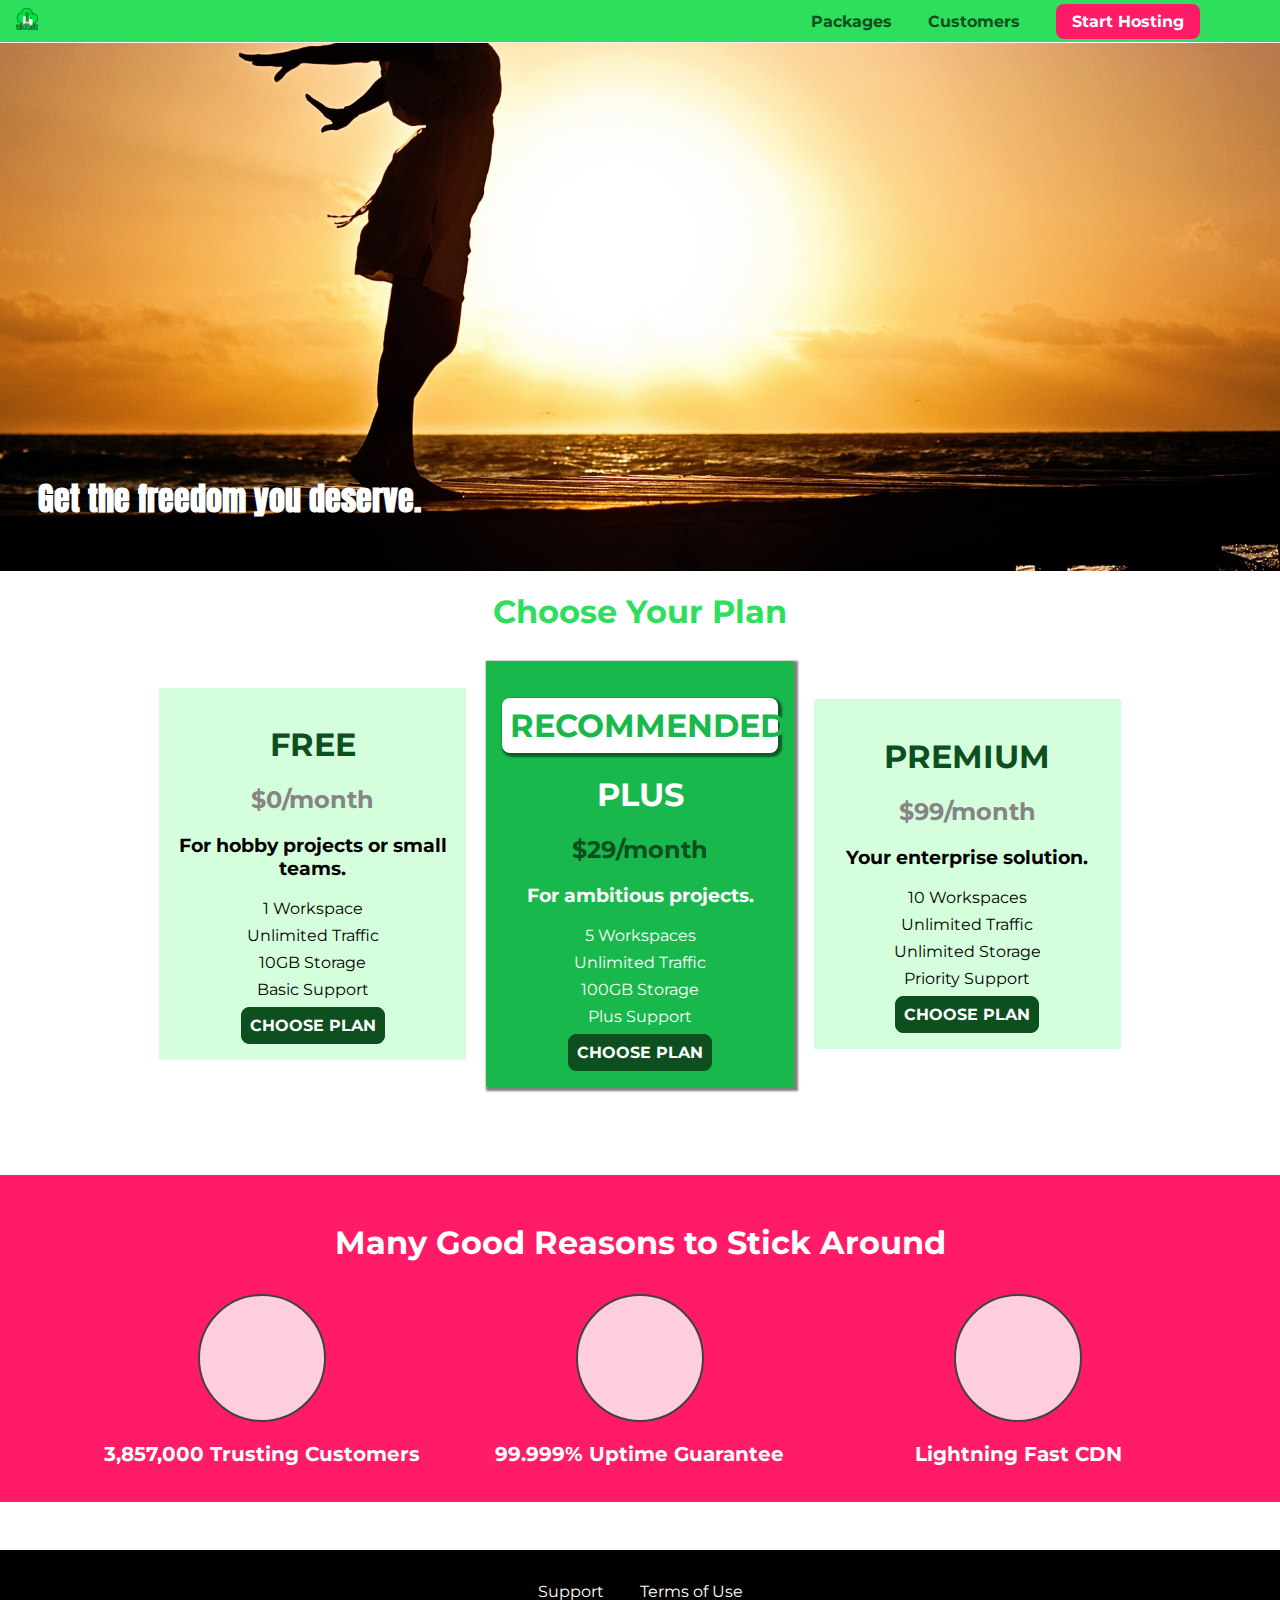
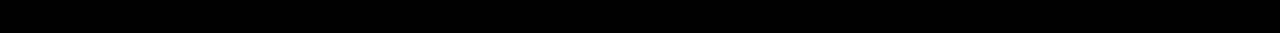
==== index.html @ 7a4ba1b2 "adding logo" ====
<!DOCTYPE html>
<html lang="en">

<head>
    <meta charset="UTF-8">
    <meta http-equiv="X-UA-Compatible" content="ie=edge">
    <title>uHost</title>
    <link rel="shortcut icon" href="favicon.png">
    <link href="https://fonts.googleapis.com/css?family=Anton" rel="stylesheet">
    <link href="https://fonts.googleapis.com/css?family=Montserrat:400,700" rel="stylesheet">
    <link rel="stylesheet" href="shared.css">
    <link rel="stylesheet" href="main.css">
</head>

<body>
    <header class="main-header">
        <div>
            <a href="index.html" class="main-header__brand">
                <img src="images/uhost-icon.png" alt="uHost - Your favorite hosting company">
            </a>
        </div>
        <nav class="main-nav">
            <ul class="main-nav__items">
                <li class="main-nav__item">
                    <a href="packages/index.html">Packages</a>
                </li>
                <li class="main-nav__item">
                    <a href="customers/index.html">Customers</a>
                </li>
                <li class="main-nav__item main-nav__item--cta">
                    <a href="start-hosting/index.html">Start Hosting</a>
                </li>
            </ul>
        </nav>
    </header>
    <main>
        <section id="product-overview">
            <h1>Get the freedom you deserve.</h1>
        </section>
        <section id="plans">
            <h1 class="section-title">Choose Your Plan</h1>
            <div class="plan__list">
                <article class="plan">
                    <h1 class="plan__title">FREE</h1>
                    <h2 class="plan__price">$0/month</h2>
                    <h3>For hobby projects or small teams.</h3>
                    <ul class="plan__features">
                        <li class="plan__feature">1 Workspace</li>
                        <li class="plan__feature">Unlimited Traffic</li>
                        <li class="plan__feature">10GB Storage</li>
                        <li class="plan__feature">Basic Support</li>
                    </ul>
                    <div>
                        <button class="button">CHOOSE PLAN</button>
                    </div>
                </article>
                <article class="plan plan--highlighted">
                    <h1 class="plan__annotation">RECOMMENDED</h1>
                    <h1 class="plan__title">PLUS</h1>
                    <h2 class="plan__price">$29/month</h2>
                    <h3>For ambitious projects.</h3>
                    <ul class="plan__features">
                        <li class="plan__feature">5 Workspaces</li>
                        <li class="plan__feature">Unlimited Traffic</li>
                        <li class="plan__feature">100GB Storage</li>
                        <li class="plan__feature">Plus Support</li>
                    </ul>
                    <div>
                        <button class="button">CHOOSE PLAN</button>
                    </div>
                </article>
                <article class="plan">
                    <h1 class="plan__title">PREMIUM</h1>
                    <h2 class="plan__price">$99/month</h2>
                    <h3>Your enterprise solution.</h3>
                    <ul class="plan__features">
                        <li class="plan__feature">10 Workspaces</li>
                        <li class="plan__feature">Unlimited Traffic</li>
                        <li class="plan__feature">Unlimited Storage</li>
                        <li class="plan__feature">Priority Support</li>
                    </ul>
                    <div>
                        <button class="button">CHOOSE PLAN</button>
                    </div>
                </article>
            </div>
        </section>
        <section id="key-features">
            <h1 class="section-title">Many Good Reasons to Stick Around</h1>
            <ul class="key-feature__list">
                <li class="key-feature">
                    <div class="key-feature__image">

                    </div>
                    <p class="key-feature__description">3,857,000 Trusting Customers</p>
                </li>
                <li class="key-feature">
                    <div class="key-feature__image">

                    </div>
                    <p class="key-feature__description">99.999% Uptime Guarantee</p>
                </li>
                <li class="key-feature">
                    <div class="key-feature__image">

                    </div>
                    <p class="key-feature__description">Lightning Fast CDN</p>
                </li>
            </ul>
        </section>
    </main>
    <footer class="main-footer">
        <nav>
            <ul class="main-footer__links">
                <li class="main-footer__link">
                    <a href="#">Support</a>
                </li>
                <li class="main-footer__link">
                    <a href="#">Terms of Use</a>
                </li>
            </ul>
        </nav>
    </footer>
</body>

</html>
---- shared.css ----
* {
    box-sizing: border-box;
}

body {
    font-family: 'Montserrat', sans-serif;
    margin: 0;
}

.main-header {
    width: 100%;
    position: fixed;
    top: 0;
    left: 0;
    background: #2ddf5c;
    padding: 8px 16px;
    z-index: 1;
}

.main-header > div {
    display: inline-block;
    vertical-align: middle;
}

.main-header__brand {
    color: #0e4f1f;
    text-decoration: none;
    font-weight: bold;
    font-size: 22px;
    height: 22px;
    /*width: 20px;*/
    display: inline-block;
}

.main-header__brand img{
    height: 100%;
    /*width: 100%;*/

}

.main-nav {
    display: inline-block;
    text-align: right;
    width: calc(100% - 74px);
    vertical-align: middle;
}

.main-nav__items {
    margin: 0;
    padding: 0;
    list-style: none;
}

.main-nav__item {
    display: inline-block;
    margin: 0 16px;
}

.main-nav__item a {
    text-decoration: none;
    color: #0e4f1f;
    font-weight: bold;
    padding: 3px 0;
}

.main-nav__item a:hover,
.main-nav__item a:active {
    color: white;
    border-bottom: 5px solid white;
}

.main-nav__item--cta a {
    color: white;
    background: #ff1b68;
    padding: 8px 16px;
    border-radius: 8px;
}

.main-nav__item--cta a:hover,
.main-nav__item--cta a:active {
    color: #ff1b68;
    background: white;
    border: none;
}

.main-footer {
    background: black;
    padding: 32px;
    margin-top: 48px;
}

.main-footer__links {
    list-style: none;
    margin: 0;
    padding: 0;
    text-align: center;
}

.main-footer__link {
    display: inline-block;
    margin: 0 16px;
}

.main-footer__link a {
    color: white;
    text-decoration: none;
}

.main-footer__link a:hover,
.main-footer__link a:active {
    color: #ccc;
}

.button {
    background: #0e4f1f;
    color: white;
    font: inherit;
    border: 1.5px solid #0e4f1f;
    padding: 8px;
    border-radius: 8px;
    font-weight: bold;
    cursor: pointer;
}

.button:hover,
.button:active {
    background: white;
    color: #0e4f1f;
}

.button:focus {
    outline: none;
}
---- main.css ----
#product-overview {
    background: url("images/freedom.jpg") left 10% bottom 20%/cover no-repeat border-box;
    /*background: url("freedom.jpg");*/
    /*background-image: url("freedom.jpg");
    background-size: cover;
    background-position: left 10% bottom 20%;
    background-repeat: no-repeat;
    background-origin: border-box;
    background-clip: border-box;*/
    width: 100%;
    height: 528px;
    padding: 10px;
    margin-top: 43px;
    position: relative;
}

.section-title {
    color: #2ddf5c;
    text-align: center;
}

#product-overview h1 {
    color: white;
    font-family: 'Anton', sans-serif;
    position: absolute;
    bottom: 5%;
    left: 3%;
}

.plan__list {
    width: 80%;
    margin: auto;
    text-align: center;
}

.plan {
    background: #d5ffdc;
    text-align: center;
    padding: 16px;
    margin: 8px;
    display: inline-block;
    width: 30%;
    vertical-align: middle;
}

.plan--highlighted {
    background: #19b84c;
    color: white;
    box-shadow: 2px 2px 2px 2px rgba(0, 0, 0, 0.5);
}

.plan__annotation {
    background: white;
    color: #19b84c;
    padding: 8px;
    box-shadow: 2px 2px 2px 2px rgba(0, 0, 0, 0.5);
    border-radius: 8px;
}

.plan__title {
    color: #0e4f1f;
}

.plan__price {
    color: #858585;
}

.plan--highlighted .plan__title {
    color: white;
}

.plan--highlighted .plan__price {
    color: #0e4f1f;
}

.plan__features {
    list-style: none;
    margin: 0;
    padding: 0;
}

.plan__feature {
    margin: 8px 0;
}

#key-features {
    background: #ff1b68;
    margin-top: 80px;
    padding: 16px;
}

#key-features .section-title {
    color: white;
    margin: 32px;
}

.key-feature__list {
    list-style: none;
    margin: 0;
    padding: 0;
    text-align: center;
}

.key-feature {
    display: inline-block;
    width: 30%;
    vertical-align: top;
}

.key-feature__image {
    background: #ffcede;
    width: 128px;
    height: 128px;
    border: 2px solid #424242;
    border-radius: 50%;
    margin: auto;
}

.key-feature__description {
    text-align: center;
    font-weight: bold;
    color: white;
    font-size: 20px;
}

/* h1 {
    font-family: sans-serif;
} */
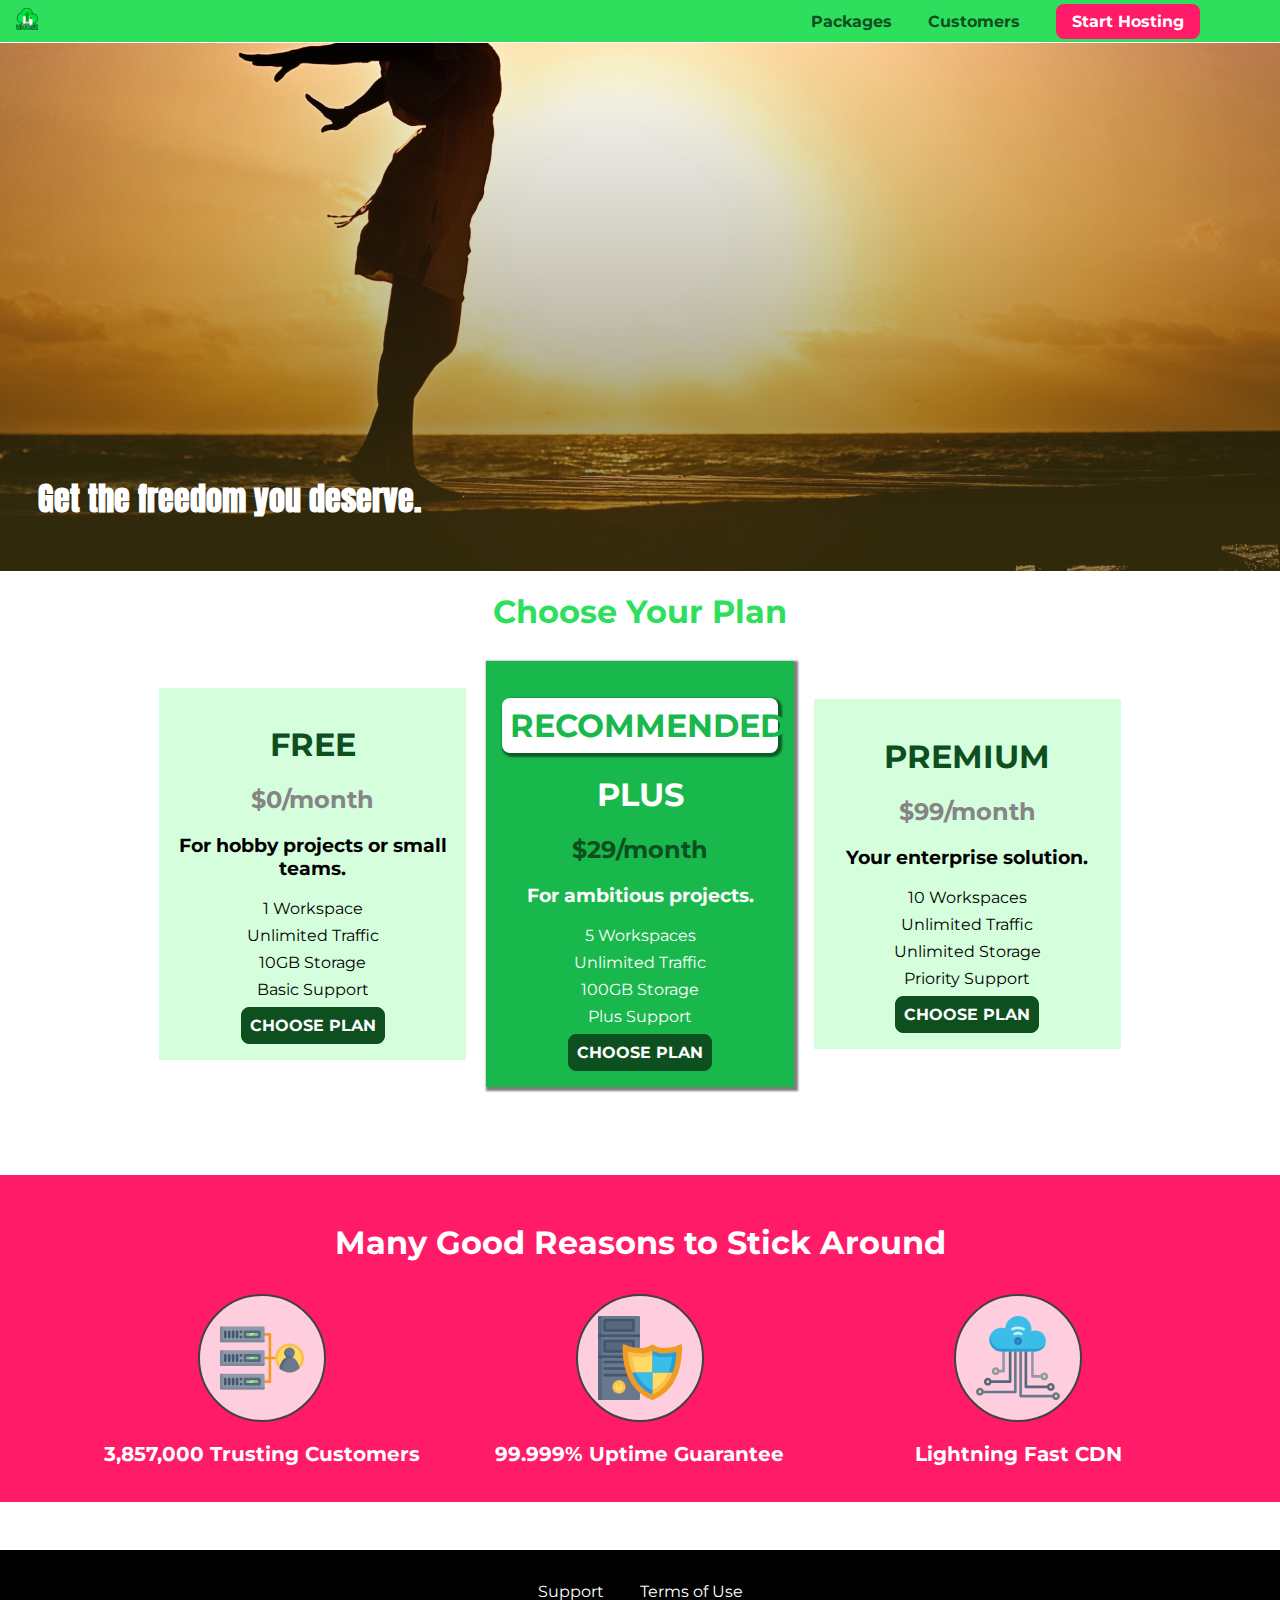
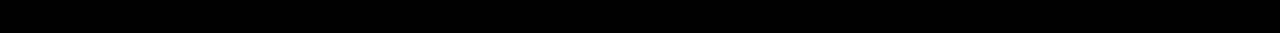
==== commit 65248ad0: "using svgs" ====
--- a/index.html
+++ b/index.html
@@ -90,19 +90,184 @@
             <ul class="key-feature__list">
                 <li class="key-feature">
                     <div class="key-feature__image">
-
+                        <svg viewBox="0 0 512 512">
+                            <path style="fill:#F09B24;" d="M344,248h-32V112c0-4.418-3.582-8-8-8h-40c-4.418,0-8,3.582-8,8s3.582,8,8,8h32v128h-32  c-4.418,0-8,3.582-8,8s3.582,8,8,8h32v128h-32c-4.418,0-8,3.582-8,8s3.582,8,8,8h40c4.418,0,8-3.582,8-8V264h32c4.418,0,8-3.582,8-8  S348.418,248,344,248z"
+                            />
+                            <path style="fill:#8E9AA9;" d="M264,64H8c-4.418,0-8,3.582-8,8v80c0,4.418,3.582,8,8,8h256c4.418,0,8-3.582,8-8V72  C272,67.582,268.418,64,264,64z"
+                            />
+                            <path style="fill:#7C899B;" d="M24,144c-4.418,0-8-3.582-8-8V64H8c-4.418,0-8,3.582-8,8v80c0,4.418,3.582,8,8,8h256  c4.418,0,8-3.582,8-8v-8H24z"
+                            />
+                            <rect x="152" y="96" style="fill:#B8E3A8;" width="88" height="32" />
+                            <g>
+                                <polygon style="fill:#7EC97D;" points="152,96 152,128 166,128 198,96  " />
+                                <polygon style="fill:#7EC97D;" points="220,96 188,128 240,128 240,96  " />
+                            </g>
+                            <path style="fill:#56677E;" d="M240,136h-88c-4.418,0-8-3.582-8-8V96c0-4.418,3.582-8,8-8h88c4.418,0,8,3.582,8,8v32  C248,132.418,244.418,136,240,136z M160,120h72v-16h-72V120z"
+                            />
+                            <g>
+                                <path style="fill:#435670;" d="M32,136c-4.418,0-8-3.582-8-8V96c0-4.418,3.582-8,8-8s8,3.582,8,8v32C40,132.418,36.418,136,32,136z   "
+                                />
+                                <path style="fill:#435670;" d="M56,136c-4.418,0-8-3.582-8-8V96c0-4.418,3.582-8,8-8s8,3.582,8,8v32C64,132.418,60.418,136,56,136z   "
+                                />
+                                <path style="fill:#435670;" d="M80,136c-4.418,0-8-3.582-8-8V96c0-4.418,3.582-8,8-8s8,3.582,8,8v32C88,132.418,84.418,136,80,136z   "
+                                />
+                                <path style="fill:#435670;" d="M104,136c-4.418,0-8-3.582-8-8V96c0-4.418,3.582-8,8-8s8,3.582,8,8v32   C112,132.418,108.418,136,104,136z"
+                                />
+                                <path style="fill:#435670;" d="M128,105c-4.418,0-8-3.582-8-8v-1c0-4.418,3.582-8,8-8s8,3.582,8,8v1   C136,101.418,132.418,105,128,105z"
+                                />
+                                <path style="fill:#435670;" d="M128,136c-4.418,0-8-3.582-8-8v-1c0-4.418,3.582-8,8-8s8,3.582,8,8v1   C136,132.418,132.418,136,128,136z"
+                                />
+                            </g>
+                            <path style="fill:#8E9AA9;" d="M264,208H8c-4.418,0-8,3.582-8,8v80c0,4.418,3.582,8,8,8h256c4.418,0,8-3.582,8-8v-80  C272,211.582,268.418,208,264,208z"
+                            />
+                            <path style="fill:#7C899B;" d="M24,288c-4.418,0-8-3.582-8-8v-72H8c-4.418,0-8,3.582-8,8v80c0,4.418,3.582,8,8,8h256  c4.418,0,8-3.582,8-8v-8H24z"
+                            />
+                            <rect x="152" y="240" style="fill:#B8E3A8;" width="88" height="32" />
+                            <g>
+                                <polygon style="fill:#7EC97D;" points="152,240 152,272 166,272 198,240  " />
+                                <polygon style="fill:#7EC97D;" points="220,240 188,272 240,272 240,240  " />
+                            </g>
+                            <path style="fill:#56677E;" d="M240,280h-88c-4.418,0-8-3.582-8-8v-32c0-4.418,3.582-8,8-8h88c4.418,0,8,3.582,8,8v32  C248,276.418,244.418,280,240,280z M160,264h72v-16h-72V264z"
+                            />
+                            <g>
+                                <path style="fill:#435670;" d="M32,280c-4.418,0-8-3.582-8-8v-32c0-4.418,3.582-8,8-8s8,3.582,8,8v32C40,276.418,36.418,280,32,280   z"
+                                />
+                                <path style="fill:#435670;" d="M56,280c-4.418,0-8-3.582-8-8v-32c0-4.418,3.582-8,8-8s8,3.582,8,8v32C64,276.418,60.418,280,56,280   z"
+                                />
+                                <path style="fill:#435670;" d="M80,280c-4.418,0-8-3.582-8-8v-32c0-4.418,3.582-8,8-8s8,3.582,8,8v32C88,276.418,84.418,280,80,280   z"
+                                />
+                                <path style="fill:#435670;" d="M104,280c-4.418,0-8-3.582-8-8v-32c0-4.418,3.582-8,8-8s8,3.582,8,8v32   C112,276.418,108.418,280,104,280z"
+                                />
+                                <path style="fill:#435670;" d="M128,249c-4.418,0-8-3.582-8-8v-1c0-4.418,3.582-8,8-8s8,3.582,8,8v1   C136,245.418,132.418,249,128,249z"
+                                />
+                                <path style="fill:#435670;" d="M128,280c-4.418,0-8-3.582-8-8v-1c0-4.418,3.582-8,8-8s8,3.582,8,8v1   C136,276.418,132.418,280,128,280z"
+                                />
+                            </g>
+                            <path style="fill:#8E9AA9;" d="M264,352H8c-4.418,0-8,3.582-8,8v80c0,4.418,3.582,8,8,8h256c4.418,0,8-3.582,8-8v-80  C272,355.582,268.418,352,264,352z"
+                            />
+                            <path style="fill:#7C899B;" d="M24,432c-4.418,0-8-3.582-8-8v-72H8c-4.418,0-8,3.582-8,8v80c0,4.418,3.582,8,8,8h256  c4.418,0,8-3.582,8-8v-8H24z"
+                            />
+                            <rect x="152" y="384" style="fill:#B8E3A8;" width="88" height="32" />
+                            <g>
+                                <polygon style="fill:#7EC97D;" points="152,384 152,416 166,416 198,384  " />
+                                <polygon style="fill:#7EC97D;" points="220,384 188,416 240,416 240,384  " />
+                            </g>
+                            <path style="fill:#56677E;" d="M240,424h-88c-4.418,0-8-3.582-8-8v-32c0-4.418,3.582-8,8-8h88c4.418,0,8,3.582,8,8v32  C248,420.418,244.418,424,240,424z M160,408h72v-16h-72V408z"
+                            />
+                            <g>
+                                <path style="fill:#435670;" d="M32,424c-4.418,0-8-3.582-8-8v-32c0-4.418,3.582-8,8-8s8,3.582,8,8v32C40,420.418,36.418,424,32,424   z"
+                                />
+                                <path style="fill:#435670;" d="M56,424c-4.418,0-8-3.582-8-8v-32c0-4.418,3.582-8,8-8s8,3.582,8,8v32C64,420.418,60.418,424,56,424   z"
+                                />
+                                <path style="fill:#435670;" d="M80,424c-4.418,0-8-3.582-8-8v-32c0-4.418,3.582-8,8-8s8,3.582,8,8v32C88,420.418,84.418,424,80,424   z"
+                                />
+                                <path style="fill:#435670;" d="M104,424c-4.418,0-8-3.582-8-8v-32c0-4.418,3.582-8,8-8s8,3.582,8,8v32   C112,420.418,108.418,424,104,424z"
+                                />
+                                <path style="fill:#435670;" d="M128,393c-4.418,0-8-3.582-8-8v-1c0-4.418,3.582-8,8-8s8,3.582,8,8v1   C136,389.418,132.418,393,128,393z"
+                                />
+                                <path style="fill:#435670;" d="M128,424c-4.418,0-8-3.582-8-8v-1c0-4.418,3.582-8,8-8s8,3.582,8,8v1   C136,420.418,132.418,424,128,424z"
+                                />
+                            </g>
+                            <path style="fill:#F7C14D;" d="M424,168c-48.523,0-88,39.477-88,88s39.477,88,88,88s88-39.477,88-88S472.523,168,424,168z" />
+                            <path style="fill:#FFDB66;" d="M424,184c-39.701,0-72,32.299-72,72s32.299,72,72,72s72-32.299,72-72S463.701,184,424,184z" />
+                            <path style="fill:#69788D;" d="M484.893,314.16C476.393,274.588,451.922,248,424,248s-52.393,26.588-60.893,66.16  c-0.605,2.82,0.354,5.749,2.511,7.664C381.731,336.124,402.465,344,424,344s42.269-7.876,58.381-22.176  C484.539,319.909,485.498,316.98,484.893,314.16z"
+                            />
+                            <path style="fill:#56677E;" d="M434.053,249.171C430.768,248.403,427.411,248,424,248c-27.922,0-52.393,26.588-60.893,66.16  c-0.605,2.82,0.354,5.749,2.511,7.664c3.383,3.002,6.979,5.703,10.734,8.125C384.904,286.243,407.373,255.378,434.053,249.171z"
+                            />
+                            <path style="fill:#69788D;" d="M424,192c-17.645,0-32,14.355-32,32s14.355,32,32,32s32-14.355,32-32S441.645,192,424,192z" />
+                            <path style="fill:#56677E;" d="M432,248c-17.645,0-32-14.355-32-32c0-6.783,2.128-13.076,5.742-18.258  C397.444,203.53,392,213.138,392,224c0,17.645,14.355,32,32,32c10.862,0,20.471-5.444,26.258-13.742  C445.076,245.872,438.783,248,432,248z"
+                            />
+
+                        </svg>  
                     </div>
                     <p class="key-feature__description">3,857,000 Trusting Customers</p>
                 </li>
                 <li class="key-feature">
                     <div class="key-feature__image">
-
+                        <svg viewBox="0 0 512 512">
+                            <path style="fill:#69788D;" d="M248,0H8C3.582,0,0,3.582,0,8v496c0,4.418,3.582,8,8,8h240c4.418,0,8-3.582,8-8V8  C256,3.582,252.418,0,248,0z"
+                            />
+                            <path style="fill:#56677E;" d="M24,504V8c0-4.418,3.582-8,8-8H8C3.582,0,0,3.582,0,8v496c0,4.418,3.582,8,8,8h24  C27.582,512,24,508.418,24,504z"
+                            />
+                            <g>
+                                <rect x="0" y="112" style="fill:#435670;" width="256" height="16" />
+                                <rect x="0" y="240" style="fill:#435670;" width="256" height="16" />
+                            </g>
+                            <path style="fill:#F7C14D;" d="M128,392c-22.056,0-40,17.944-40,40s17.944,40,40,40s40-17.944,40-40S150.056,392,128,392z" />
+                            <path style="fill:#FFDB66;" d="M128,408c-13.233,0-24,10.767-24,24s10.767,24,24,24s24-10.767,24-24S141.233,408,128,408z" />
+                            <path style="fill:#F7C14D;" d="M128,392c-2.739,0-5.414,0.278-8,0.805V424c0,4.418,3.582,8,8,8c4.418,0,8-3.582,8-8v-31.195  C133.414,392.278,130.739,392,128,392z"
+                            />
+                            <g>
+                                <path style="fill:#435670;" d="M216,288H40c-4.418,0-8-3.582-8-8s3.582-8,8-8h176c4.418,0,8,3.582,8,8S220.418,288,216,288z"
+                                />
+                                <path style="fill:#435670;" d="M216,328H40c-4.418,0-8-3.582-8-8s3.582-8,8-8h176c4.418,0,8,3.582,8,8S220.418,328,216,328z"
+                                />
+                                <path style="fill:#435670;" d="M216,368H40c-4.418,0-8-3.582-8-8s3.582-8,8-8h176c4.418,0,8,3.582,8,8S220.418,368,216,368z"
+                                />
+                                <path style="fill:#435670;" d="M216,16H40c-4.418,0-8,3.582-8,8v64c0,4.418,3.582,8,8,8h176c4.418,0,8-3.582,8-8V24   C224,19.582,220.418,16,216,16z"
+                                />
+                            </g>
+                            <rect x="48" y="32" style="fill:#56677E;" width="160" height="48" />
+                            <path style="fill:#435670;" d="M216,144H40c-4.418,0-8,3.582-8,8v64c0,4.418,3.582,8,8,8h176c4.418,0,8-3.582,8-8v-64  C224,147.582,220.418,144,216,144z"
+                            />
+                            <rect x="48" y="160" style="fill:#56677E;" width="160" height="48" />
+                            <path style="fill:#F09B24;" d="M511.747,180.237c-0.194-6.537-8.107-10.107-13.135-5.894c-5.6,4.693-42.904,21.282-98.514,21.282  c-33.45,0-64.625-20.999-64.929-21.206c-2.9-1.991-6.764-1.85-9.512,0.346c-2.677,2.135-27.201,20.86-63.793,20.86  c-55.607,0-92.914-16.589-98.515-21.282c-5.028-4.211-12.941-0.645-13.135,5.894c-1.634,54.834,4.655,105.941,18.693,151.903  c12.096,39.604,29.759,74.047,52.497,102.373c27.538,34.304,62.743,59.882,104.66,76.045c3.069,1.918,6.757,1.921,9.83,0  c41.917-16.163,77.122-41.741,104.66-76.045c22.738-28.326,40.401-62.77,52.497-102.373  C507.092,286.179,513.381,235.071,511.747,180.237z"
+                            />
+                            <path style="fill:#F7C14D;" d="M476.21,221.226c-1.953-1.631-4.568-2.235-7.036-1.628c-21.686,5.327-44.926,8.028-69.075,8.028  c-25.926,0-49.633-8.975-64.955-16.504c-2.307-1.134-5.016-1.091-7.284,0.116c-14.059,7.477-36.919,16.388-65.994,16.388  c-24.153,0-47.394-2.701-69.075-8.028c-5.155-1.268-10.221,2.966-9.894,8.261c2.077,33.693,7.668,65.635,16.616,94.935  c22.774,74.565,66.139,126.334,128.888,153.868c2.032,0.891,4.397,0.891,6.43,0c61.777-27.107,104.716-78.876,127.62-153.868  c8.948-29.3,14.539-61.241,16.616-94.935C479.224,225.319,478.163,222.856,476.21,221.226z"
+                            />
+                            <path style="fill:#FFDB66;" d="M331.609,451.727c-52.604-25.289-89.304-70.987-109.144-135.944  c-6.532-21.39-11.162-44.336-13.82-68.447c17.133,2.852,34.952,4.291,53.22,4.291c29.394,0,53.376-7.793,69.978-15.561  c17.44,7.736,41.656,15.561,68.256,15.561c18.267,0,36.085-1.439,53.219-4.291c-2.659,24.112-7.288,47.06-13.82,68.448  C419.545,381.108,383.27,426.805,331.609,451.727z"
+                            />
+                            <g>
+                                <path style="fill:#2C9DD4;" d="M479.066,227.858c0.157-2.539-0.903-5.002-2.856-6.633s-4.568-2.235-7.036-1.628   c-21.686,5.327-44.926,8.028-69.075,8.028c-25.926,0-49.633-8.975-64.955-16.504c-1.057-0.52-2.2-0.78-3.345-0.806l-0.072,133.351   h123.601c2.556-6.746,4.933-13.702,7.123-20.874C471.398,293.493,476.989,261.552,479.066,227.858z"
+                                />
+                                <path style="fill:#2C9DD4;" d="M206.658,343.667c24.153,63.42,65.028,108.108,121.743,132.995c1.031,0.452,2.147,0.673,3.263,0.666   l0.063-133.661H206.658z"
+                                />
+                            </g>
+                            <g>
+                                <path style="fill:#3CBDE8;" d="M439.497,315.783c6.532-21.389,11.161-44.336,13.82-68.448c-17.134,2.852-34.952,4.291-53.219,4.291   c-26.6,0-50.815-7.824-68.256-15.561l-0.116,107.601h97.758C433.179,334.807,436.524,325.518,439.497,315.783z"
+                                />
+                                <path style="fill:#3CBDE8;" d="M232.523,343.667c21.144,50.298,54.363,86.56,99.087,108.06l0.117-108.06H232.523z" />
+                            </g>
+                        </svg>
                     </div>
                     <p class="key-feature__description">99.999% Uptime Guarantee</p>
                 </li>
                 <li class="key-feature">
                     <div class="key-feature__image">
-
+                        <svg viewBox="0 0 512 512">
+                            <path style="fill:#8E9AA9;" d="M168,200c-4.418,0-8,3.582-8,8v120h-17.376c-3.302-9.311-12.194-16-22.624-16  c-13.234,0-24,10.767-24,24s10.766,24,24,24c10.429,0,19.321-6.689,22.624-16H168c4.418,0,8-3.582,8-8V208  C176,203.582,172.418,200,168,200z"
+                            />
+                            <path style="fill:#FFDB66;" d="M120,328c-4.411,0-8,3.589-8,8s3.589,8,8,8s8-3.589,8-8S124.411,328,120,328z" />
+                            <path style="fill:#56677E;" d="M208,200c-4.418,0-8,3.582-8,8v184H94.624C91.322,382.689,82.43,376,72,376  c-13.234,0-24,10.767-24,24s10.766,24,24,24c10.429,0,19.321-6.689,22.624-16H208c4.418,0,8-3.582,8-8V208  C216,203.582,212.418,200,208,200z"
+                            />
+                            <path style="fill:#FFDB66;" d="M72,392c-4.411,0-8,3.589-8,8s3.589,8,8,8s8-3.589,8-8S76.411,392,72,392z" />
+                            <path style="fill:#69788D;" d="M240,208c-4.418,0-8,3.582-8,8v239H47.24c-2.671-10.34-12.078-18-23.24-18c-13.234,0-24,10.767-24,24  s10.766,24,24,24c9.666,0,18.009-5.747,21.809-14H240c4.418,0,8-3.582,8-8V216C248,211.582,244.418,208,240,208z"
+                            />
+                            <path style="fill:#FFDB66;" d="M24,453c-4.411,0-8,3.589-8,8s3.589,8,8,8s8-3.589,8-8S28.411,453,24,453z" />
+                            <path style="fill:#69788D;" d="M488,464c-10.429,0-19.321,6.689-22.624,16H280V208c0-4.418-3.582-8-8-8s-8,3.582-8,8v280  c0,4.418,3.582,8,8,8h193.376c3.302,9.311,12.194,16,22.624,16c13.234,0,24-10.767,24-24S501.234,464,488,464z"
+                            />
+                            <path style="fill:#FFDB66;" d="M488,480c-4.411,0-8,3.589-8,8s3.589,8,8,8s8-3.589,8-8S492.411,480,488,480z" />
+                            <path style="fill:#56677E;" d="M456,408c-10.429,0-19.321,6.689-22.624,16H312V208c0-4.418-3.582-8-8-8s-8,3.582-8,8v224  c0,4.418,3.582,8,8,8h129.376c3.302,9.311,12.194,16,22.624,16c13.234,0,24-10.767,24-24S469.234,408,456,408z"
+                            />
+                            <path style="fill:#FFDB66;" d="M456,424c-4.411,0-8,3.589-8,8s3.589,8,8,8s8-3.589,8-8S460.411,424,456,424z" />
+                            <path style="fill:#8E9AA9;" d="M416,344c-10.429,0-19.321,6.689-22.624,16H352V208c0-4.418-3.582-8-8-8s-8,3.582-8,8v160  c0,4.418,3.582,8,8,8h49.376c3.302,9.311,12.194,16,22.624,16c13.234,0,24-10.767,24-24S429.234,344,416,344z"
+                            />
+                            <path style="fill:#FFDB66;" d="M416,360c-4.411,0-8,3.589-8,8s3.589,8,8,8s8-3.589,8-8S420.411,360,416,360z" />
+                            <path style="fill:#3CBDE8;" d="M362,88c-8.741,0-17.231,1.751-25.06,5.085C337.646,88.797,338,84.43,338,80  c0-44.112-35.888-80-80-80c-42.823,0-77.895,33.816-79.909,76.149C170.393,73.415,162.244,72,154,72c-39.701,0-72,32.299-72,72  s32.299,72,72,72h208c35.29,0,64-28.71,64-64S397.29,88,362,88z"
+                            />
+                            <path style="fill:#2C9DD4;" d="M368,200H160c-39.701,0-72-32.299-72-72c0-5.863,0.721-11.559,2.05-17.019  C84.918,120.88,82,132.102,82,144c0,39.701,32.299,72,72,72h208c30.389,0,55.88-21.296,62.379-49.743  C413.565,186.327,392.352,200,368,200z"
+                            />
+                            <path style="fill:#2A7DB5;" d="M256,128c-13.234,0-24,10.767-24,24s10.766,24,24,24c13.233,0,24-10.767,24-24S269.233,128,256,128z"
+                            />
+                            <path style="fill:#2C9DD4;" d="M256,144c-4.411,0-8,3.589-8,8s3.589,8,8,8c4.411,0,8-3.589,8-8S260.411,144,256,144z" />
+                            <g>
+                                <path style="fill:#C5F1FA;" d="M221.755,87.695c-2.994,0-5.864-1.688-7.233-4.572c-1.894-3.991-0.194-8.763,3.798-10.657   C230.157,66.849,242.834,64,256,64c13.166,0,25.844,2.849,37.68,8.466c3.992,1.895,5.692,6.666,3.798,10.657   s-6.666,5.692-10.657,3.798C277.144,82.328,266.774,80,256,80c-10.774,0-21.144,2.328-30.821,6.921   C224.072,87.446,222.904,87.695,221.755,87.695z"
+                                />
+                                <path style="fill:#C5F1FA;" d="M276.545,116.618c-1.148,0-2.316-0.249-3.424-0.774C267.745,113.293,261.985,112,256,112   c-5.985,0-11.745,1.293-17.121,3.844c-3.991,1.895-8.763,0.192-10.657-3.798c-1.894-3.992-0.193-8.764,3.798-10.657   C239.557,97.813,247.625,96,256,96c8.376,0,16.444,1.813,23.98,5.389c3.991,1.894,5.692,6.665,3.798,10.657   C282.41,114.93,279.539,116.618,276.545,116.618z"
+                                />
+                            </g>
+
+                        </svg>
                     </div>
                     <p class="key-feature__description">Lightning Fast CDN</p>
                 </li>
--- a/main.css
+++ b/main.css
@@ -1,7 +1,8 @@
 
 
 #product-overview {
-    background: url("images/freedom.jpg") left 10% bottom 20%/cover no-repeat border-box;
+    background: linear-gradient(to top, rgba(80,68,18,0.6) 10%, transparent),
+     url("images/freedom.jpg") left 10% bottom 20%/cover no-repeat border-box, #ff1b68;
     /*background: url("freedom.jpg");*/
     /*background-image: url("freedom.jpg");
     background-size: cover;
@@ -9,6 +10,8 @@
     background-repeat: no-repeat;
     background-origin: border-box;
     background-clip: border-box;*/
+    /*background-image: linear-gradient(180deg, red 70%, blue 60%, rgba(0,0,0,0.5));*/
+    /*background-image: radial-gradient(ellipse farthest-corner at 20% 50%, red, blue 70%, green);*/
     width: 100%;
     height: 528px;
     padding: 10px;
@@ -116,6 +119,7 @@
     border: 2px solid #424242;
     border-radius: 50%;
     margin: auto;
+    padding: 20px;
 }
 
 .key-feature__description {
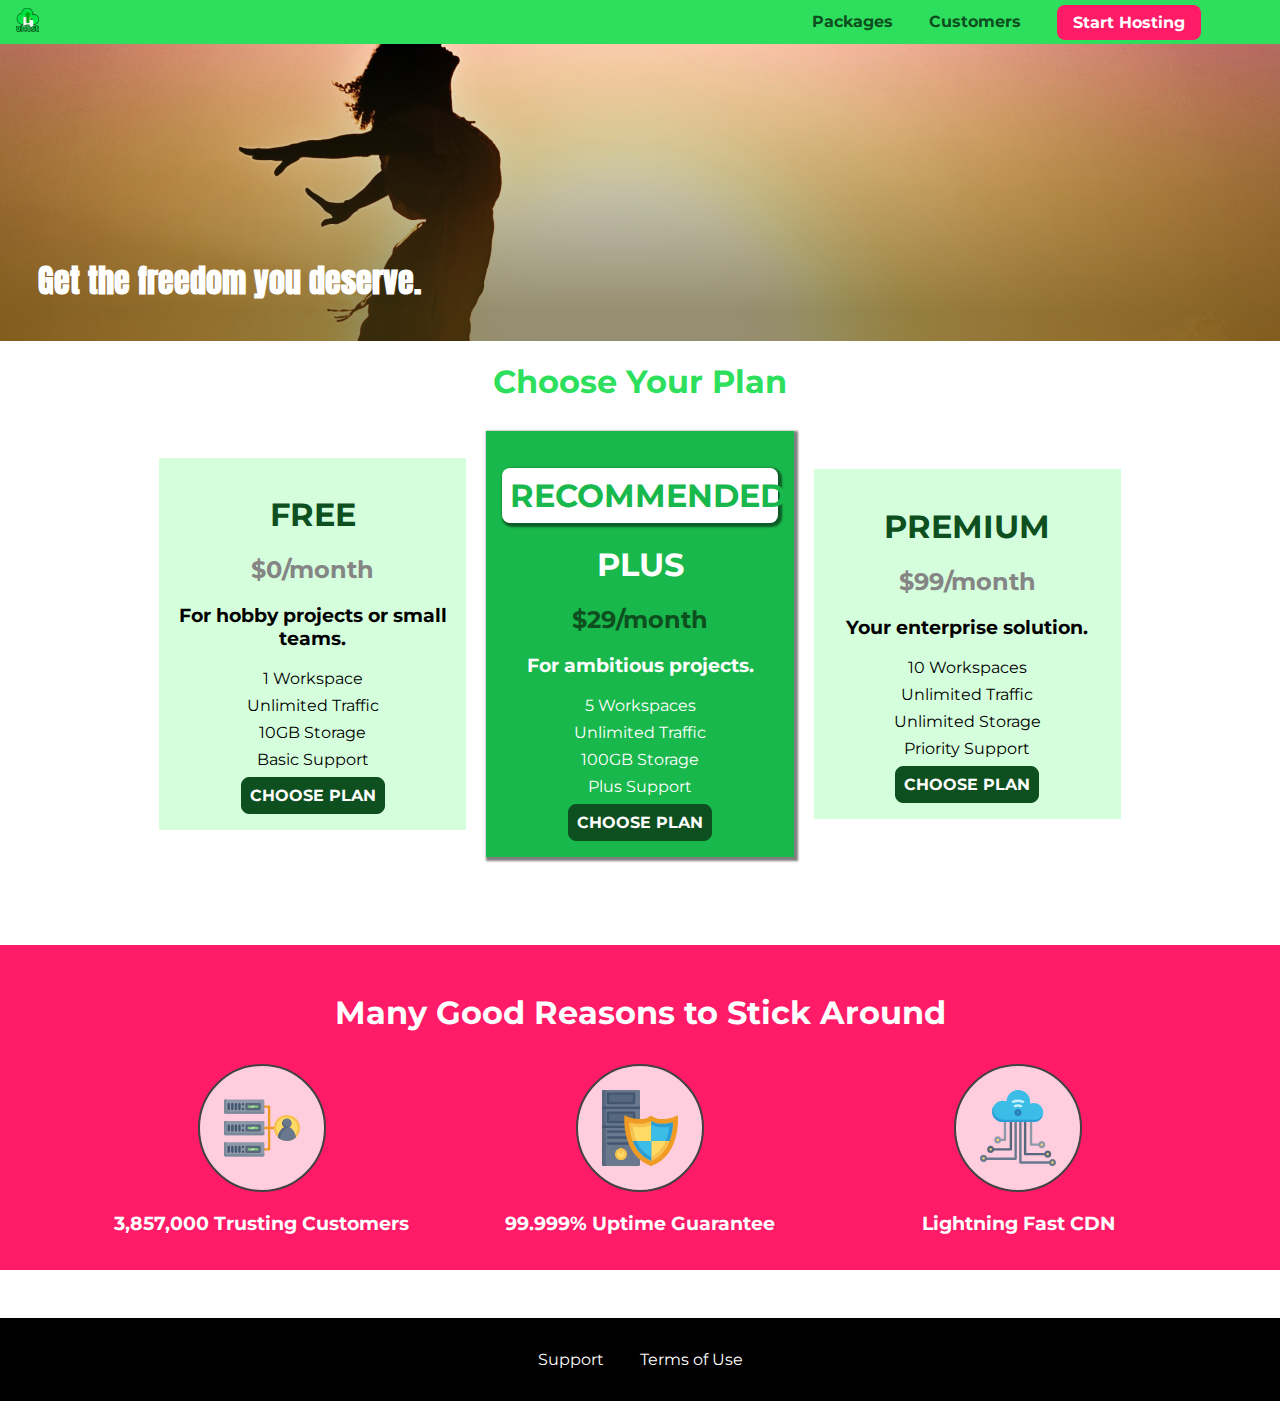
==== commit c01d70d5: "adding modal" ====
--- a/index.html
+++ b/index.html
@@ -13,6 +13,14 @@
 </head>
 
 <body>
+    <div class="backdrop"></div>
+    <div class="modal">
+        <h1 class="modal__title">Do you want to continue?</h1>
+        <div class="modal__actions">
+            <a href="start-hosting/index.html" class="modal__action">Yes!</a>
+            <button class="modal__action modal__action--negative" type="button">No!</button>
+        </div>
+    </div>
     <header class="main-header">
         <div>
             <a href="index.html" class="main-header__brand">
@@ -286,6 +294,7 @@
             </ul>
         </nav>
     </footer>
+    <script src="shared.js"></script>
 </body>
 
 </html>--- a/shared.css
+++ b/shared.css
@@ -5,6 +5,19 @@
 body {
     font-family: 'Montserrat', sans-serif;
     margin: 0;
+    overflow-x: hidden;
+    /*overflow-y: hidden;*/
+}
+
+.backdrop {
+    position: fixed;
+    display: none;
+    top: 0;
+    left: 0;
+    z-index: 100;
+    width: 100vw;
+    height: 100vh;
+    background: rgba(0,0,0,0.5);
 }
 
 .main-header {
@@ -13,7 +26,7 @@
     top: 0;
     left: 0;
     background: #2ddf5c;
-    padding: 8px 16px;
+    padding: 0.5rem 1rem;
     z-index: 1;
 }
 
@@ -26,16 +39,15 @@
     color: #0e4f1f;
     text-decoration: none;
     font-weight: bold;
-    font-size: 22px;
-    height: 22px;
-    /*width: 20px;*/
+    font-size: 1.5rem;
+    height: 1.5rem;
+    /* width: 20px; */
     display: inline-block;
 }
 
-.main-header__brand img{
+.main-header__brand img {
     height: 100%;
-    /*width: 100%;*/
-
+    /* width: 100%; */
 }
 
 .main-nav {
@@ -53,14 +65,14 @@
 
 .main-nav__item {
     display: inline-block;
-    margin: 0 16px;
+    margin: 0 1rem;
 }
 
 .main-nav__item a {
     text-decoration: none;
     color: #0e4f1f;
     font-weight: bold;
-    padding: 3px 0;
+    padding: 0.2rem 0;
 }
 
 .main-nav__item a:hover,
@@ -72,7 +84,7 @@
 .main-nav__item--cta a {
     color: white;
     background: #ff1b68;
-    padding: 8px 16px;
+    padding: 0.5rem 1rem;
     border-radius: 8px;
 }
 
@@ -85,8 +97,8 @@
 
 .main-footer {
     background: black;
-    padding: 32px;
-    margin-top: 48px;
+    padding: 2rem;
+    margin-top: 3rem;
 }
 
 .main-footer__links {
@@ -98,7 +110,7 @@
 
 .main-footer__link {
     display: inline-block;
-    margin: 0 16px;
+    margin: 0 1rem;
 }
 
 .main-footer__link a {
@@ -116,7 +128,7 @@
     color: white;
     font: inherit;
     border: 1.5px solid #0e4f1f;
-    padding: 8px;
+    padding: 0.5rem;
     border-radius: 8px;
     font-weight: bold;
     cursor: pointer;
--- a/main.css
+++ b/main.css
@@ -1,135 +1,181 @@
-
-
 #product-overview {
-    background: linear-gradient(to top, rgba(80,68,18,0.6) 10%, transparent),
-     url("images/freedom.jpg") left 10% bottom 20%/cover no-repeat border-box, #ff1b68;
-    /*background: url("freedom.jpg");*/
-    /*background-image: url("freedom.jpg");
+  background: linear-gradient(to top, rgba(80, 68, 18, 0.6) 10%, transparent),
+    url("images/freedom.jpg") left 10% bottom 70%/cover no-repeat border-box,
+    #ff1b68;
+  /* background-image: url("freedom.jpg");
     background-size: cover;
-    background-position: left 10% bottom 20%;
-    background-repeat: no-repeat;
+    background-position: left 10% bottom 20%; */
+  /* background-repeat: no-repeat;
     background-origin: border-box;
-    background-clip: border-box;*/
-    /*background-image: linear-gradient(180deg, red 70%, blue 60%, rgba(0,0,0,0.5));*/
-    /*background-image: radial-gradient(ellipse farthest-corner at 20% 50%, red, blue 70%, green);*/
-    width: 100%;
-    height: 528px;
-    padding: 10px;
-    margin-top: 43px;
-    position: relative;
+    background-clip: border-box; */
+  /* background-image: linear-gradient(180deg, red 70%, blue 60%, rgba(0,0,0,0.5)); */
+  /* background-image: radial-gradient(ellipse farthest-corner at 20% 50%, red, blue 70%, green); */
+  width: 100vw;
+  height: 33vh;
+  margin-top: 2.75rem;
+  /* border: 5px dashed red; */
+  position: relative;
 }
 
 .section-title {
-    color: #2ddf5c;
-    text-align: center;
+  color: #2ddf5c;
+  text-align: center;
 }
 
 #product-overview h1 {
-    color: white;
-    font-family: 'Anton', sans-serif;
-    position: absolute;
-    bottom: 5%;
-    left: 3%;
+  color: white;
+  font-family: "Anton", sans-serif;
+  position: absolute;
+  bottom: 5%;
+  left: 3%;
 }
 
 .plan__list {
-    width: 80%;
-    margin: auto;
-    text-align: center;
+  width: 80%;
+  margin: auto;
+  text-align: center;
 }
 
 .plan {
-    background: #d5ffdc;
-    text-align: center;
-    padding: 16px;
-    margin: 8px;
-    display: inline-block;
-    width: 30%;
-    vertical-align: middle;
+  background: #d5ffdc;
+  text-align: center;
+  padding: 1rem;
+  margin: 0.5rem;
+  display: inline-block;
+  width: 30%;
+  vertical-align: middle;
 }
 
 .plan--highlighted {
-    background: #19b84c;
-    color: white;
-    box-shadow: 2px 2px 2px 2px rgba(0, 0, 0, 0.5);
+  background: #19b84c;
+  color: white;
+  box-shadow: 2px 2px 2px 2px rgba(0, 0, 0, 0.5);
 }
 
 .plan__annotation {
-    background: white;
-    color: #19b84c;
-    padding: 8px;
-    box-shadow: 2px 2px 2px 2px rgba(0, 0, 0, 0.5);
-    border-radius: 8px;
+  background: white;
+  color: #19b84c;
+  padding: 0.5rem;
+  box-shadow: 2px 2px 2px 2px rgba(0, 0, 0, 0.5);
+  border-radius: 8px;
 }
 
 .plan__title {
-    color: #0e4f1f;
+  color: #0e4f1f;
 }
 
 .plan__price {
-    color: #858585;
+  color: #858585;
 }
 
 .plan--highlighted .plan__title {
-    color: white;
+  color: white;
 }
 
 .plan--highlighted .plan__price {
-    color: #0e4f1f;
+  color: #0e4f1f;
 }
 
 .plan__features {
-    list-style: none;
-    margin: 0;
-    padding: 0;
+  list-style: none;
+  margin: 0;
+  padding: 0;
 }
 
 .plan__feature {
-    margin: 8px 0;
+  margin: 0.5rem 0;
 }
 
 #key-features {
-    background: #ff1b68;
-    margin-top: 80px;
-    padding: 16px;
+  background: #ff1b68;
+  margin-top: 5rem;
+  padding: 1rem;
 }
 
 #key-features .section-title {
-    color: white;
-    margin: 32px;
+  color: white;
+  margin: 2rem;
 }
 
 .key-feature__list {
-    list-style: none;
-    margin: 0;
-    padding: 0;
-    text-align: center;
+  list-style: none;
+  margin: 0;
+  padding: 0;
+  text-align: center;
 }
 
 .key-feature {
-    display: inline-block;
-    width: 30%;
-    vertical-align: top;
+  display: inline-block;
+  width: 30%;
+  vertical-align: top;
 }
 
 .key-feature__image {
-    background: #ffcede;
-    width: 128px;
-    height: 128px;
-    border: 2px solid #424242;
-    border-radius: 50%;
-    margin: auto;
-    padding: 20px;
+  background: #ffcede;
+  width: 128px;
+  height: 128px;
+  border: 2px solid #424242;
+  border-radius: 50%;
+  margin: auto;
+  padding: 1.5rem;
 }
 
 .key-feature__description {
-    text-align: center;
-    font-weight: bold;
-    color: white;
-    font-size: 20px;
+  text-align: center;
+  font-weight: bold;
+  color: white;
+  font-size: 1.2rem;
 }
 
 /* h1 {
     font-family: sans-serif;
 } */
 
+.modal {
+  position: fixed;
+  display: none;
+  z-index: 200;
+  top: 20%;
+  left: 30%;
+  width: 40%;
+  background: white;
+  padding: 1rem;
+  border: 1px solid #ccc;
+  box-shadow: 1px 1px 1px rgba(0, 0, 0, 0.5);
+}
+
+.modal__title {
+  text-align: center;
+  margin: 0 0 1rem 0;
+}
+
+.modal__actions {
+  text-align: center;
+}
+
+.modal__action {
+  border: 1px solid #0e4f1f;
+  background: #0e4f1f;
+  text-decoration: none;
+  color: white;
+  font: inherit;
+  padding: 0.5rem 1rem;
+  cursor: pointer;
+}
+
+.modal__action:hover,
+.modal__action:active {
+  background: #2ddf5c;
+  border-color: #2ddf5c;
+}
+
+.modal__action--negative {
+  background: red;
+  border-color: red;
+}
+
+.modal__action--negative:hover,
+.modal__action--negative:active {
+  background: #ff5454;
+  border-color: #ff5454;
+}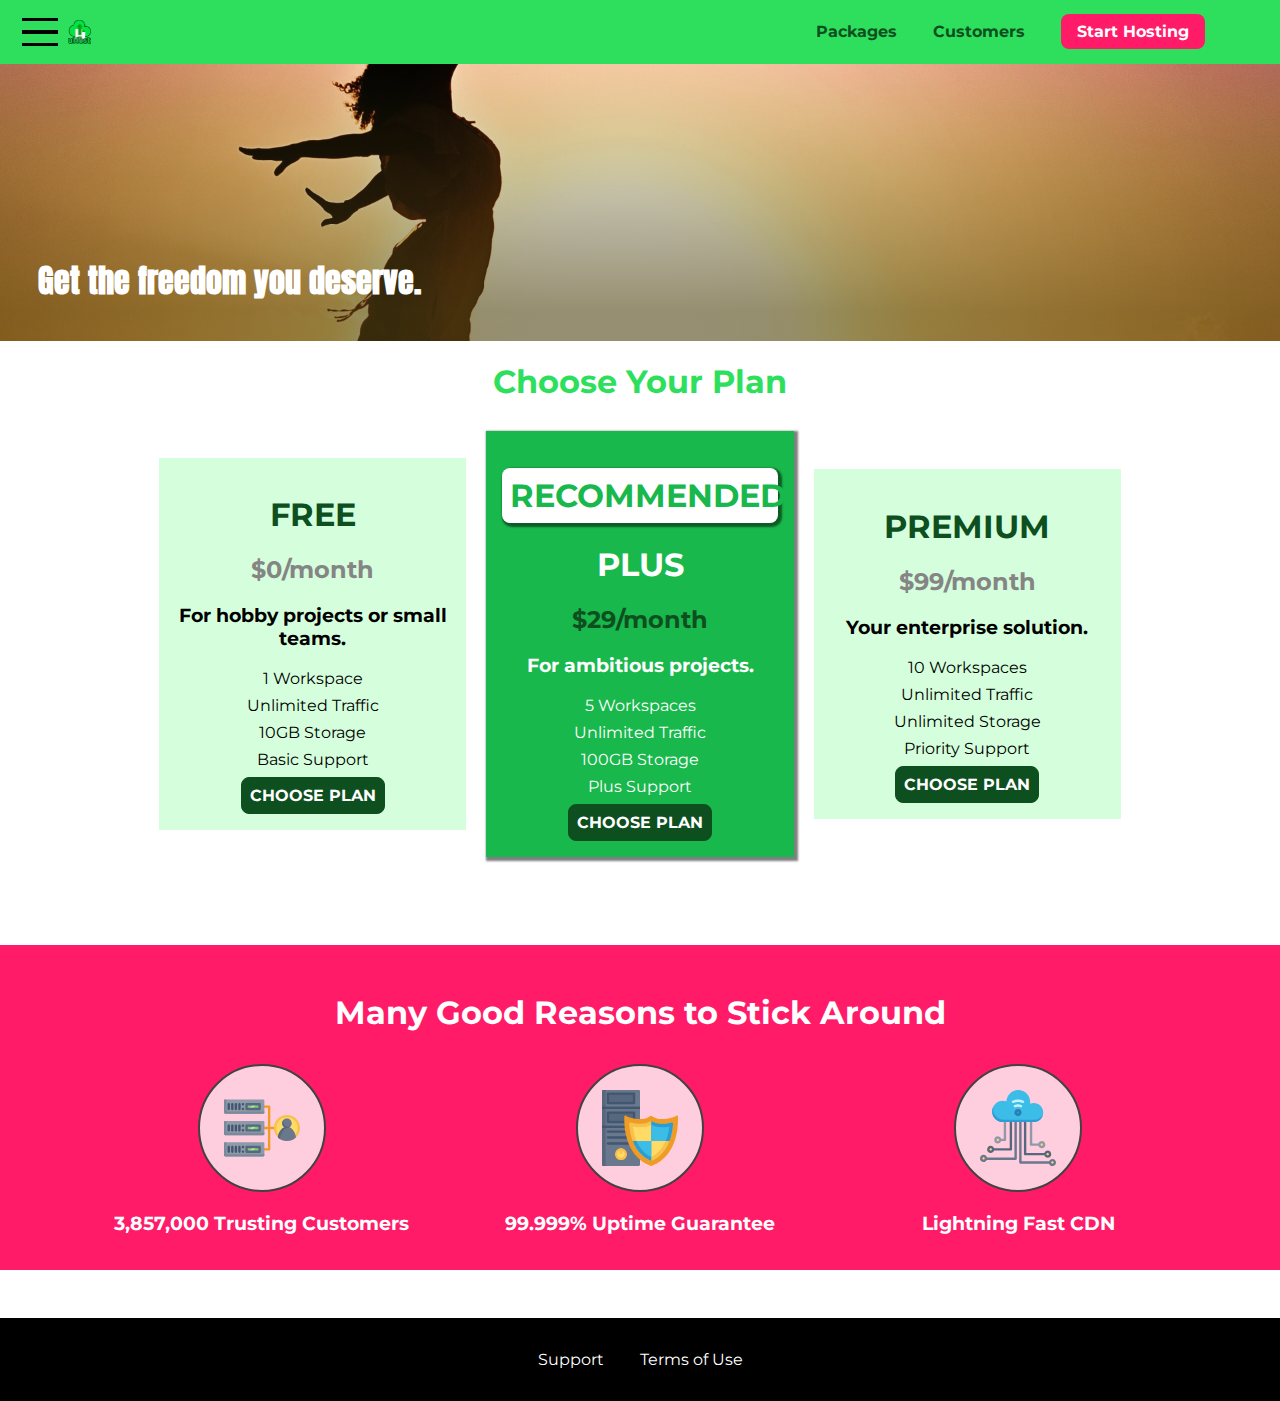
==== commit 9835d9c1: "opem and close modal" ====
--- a/index.html
+++ b/index.html
@@ -23,6 +23,11 @@
     </div>
     <header class="main-header">
         <div>
+            <button class="toggle-button">
+                <span class="toggle-button__bar"></span>
+                <span class="toggle-button__bar"></span>
+                <span class="toggle-button__bar"></span>
+            </button>
             <a href="index.html" class="main-header__brand">
                 <img src="images/uhost-icon.png" alt="uHost - Your favorite hosting company">
             </a>
@@ -41,6 +46,19 @@
             </ul>
         </nav>
     </header>
+    <nav class="mobile-nav">
+        <ul class="mobile-nav__items">
+            <li class="mobile-nav__item">
+                <a href="packages/index.html">Packages</a>
+            </li>
+            <li class="mobile-nav__item">
+                <a href="customers/index.html">Customers</a>
+            </li>
+            <li class="mobile-nav__item mobile-nav__item--cta">
+                <a href="start-hosting/index.html">Start Hosting</a>
+            </li>
+        </ul>
+    </nav>
     <main>
         <section id="product-overview">
             <h1>Get the freedom you deserve.</h1>
--- a/shared.css
+++ b/shared.css
@@ -35,6 +35,28 @@
     vertical-align: middle;
 }
 
+.toggle-button {
+    width: 3rem;
+    background: transparent;
+    border: none;
+    cursor: pointer;
+    padding-top: 0;
+    padding-bottom: 0;
+    vertical-align: middle;
+  }
+  
+  .toggle-button:focus {
+    outline: none;
+  }
+  
+  .toggle-button__bar {
+    width: 100%;
+    height: 0.2rem;
+    background: black;
+    display: block;
+    margin: 0.6rem 0;
+  } 
+
 .main-header__brand {
     color: #0e4f1f;
     text-decoration: none;
@@ -43,6 +65,7 @@
     height: 1.5rem;
     /* width: 20px; */
     display: inline-block;
+    vertical-align: middle;
 }
 
 .main-header__brand img {
@@ -53,7 +76,7 @@
 .main-nav {
     display: inline-block;
     text-align: right;
-    width: calc(100% - 74px);
+    width: calc(100% - 122px);
     vertical-align: middle;
 }
 
@@ -68,7 +91,8 @@
     margin: 0 1rem;
 }
 
-.main-nav__item a {
+.main-nav__item a,
+.mobile-nav__item a {
     text-decoration: none;
     color: #0e4f1f;
     font-weight: bold;
@@ -81,7 +105,8 @@
     border-bottom: 5px solid white;
 }
 
-.main-nav__item--cta a {
+.main-nav__item--cta a,
+.mobile-nav__item--cta a {
     color: white;
     background: #ff1b68;
     padding: 0.5rem 1rem;
@@ -89,7 +114,9 @@
 }
 
 .main-nav__item--cta a:hover,
-.main-nav__item--cta a:active {
+.main-nav__item--cta a:active,
+.mobile-nav__item--cta a:hover,
+.mobile-nav__item--cta a:active {
     color: #ff1b68;
     background: white;
     border: none;
@@ -122,6 +149,34 @@
 .main-footer__link a:active {
     color: #ccc;
 }
+
+.mobile-nav {
+    display: none;
+    position: fixed;
+    z-index: 101;
+    top: 0;
+    left: 0;
+    background: white;
+    width: 80%;
+    height: 100vh;
+  }
+  
+  .mobile-nav__items {
+    width: 90%;
+    height: 100%;
+    list-style: none;
+    margin: 10% auto;
+    padding: 0;
+    text-align: center;
+  }
+  
+  .mobile-nav__item {
+    margin: 1rem 0;
+  }
+  
+  .mobile-nav__item a {
+    font-size: 1.5rem;
+  }
 
 .button {
     background: #0e4f1f;
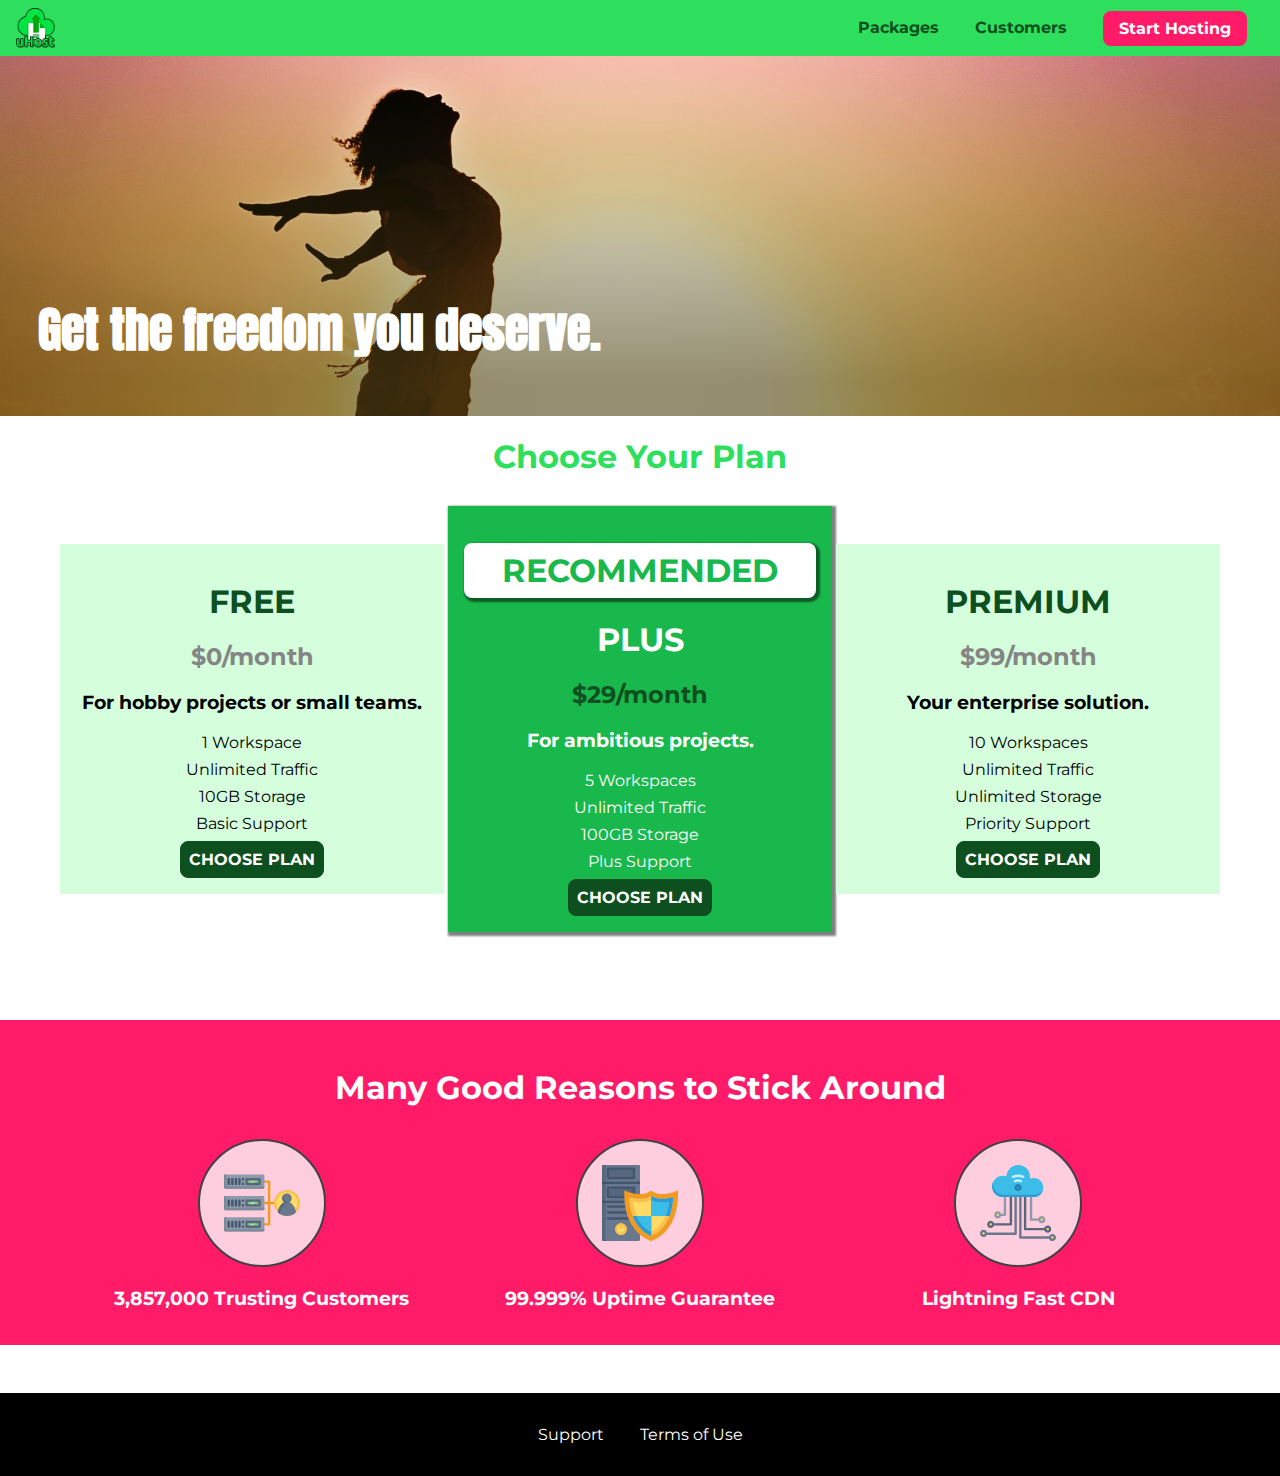
==== commit 5153889c: "update sources from course" ====
--- a/index.html
+++ b/index.html
@@ -4,6 +4,7 @@
 <head>
     <meta charset="UTF-8">
     <meta http-equiv="X-UA-Compatible" content="ie=edge">
+    <meta name="viewport" content="width=device-width, initial-scale=1.0">
     <title>uHost</title>
     <link rel="shortcut icon" href="favicon.png">
     <link href="https://fonts.googleapis.com/css?family=Anton" rel="stylesheet">
@@ -204,7 +205,7 @@
                             <path style="fill:#56677E;" d="M432,248c-17.645,0-32-14.355-32-32c0-6.783,2.128-13.076,5.742-18.258  C397.444,203.53,392,213.138,392,224c0,17.645,14.355,32,32,32c10.862,0,20.471-5.444,26.258-13.742  C445.076,245.872,438.783,248,432,248z"
                             />
 
-                        </svg>  
+                        </svg>
                     </div>
                     <p class="key-feature__description">3,857,000 Trusting Customers</p>
                 </li>
--- a/shared.css
+++ b/shared.css
@@ -1,200 +1,223 @@
 * {
-    box-sizing: border-box;
+  box-sizing: border-box;
 }
 
 body {
-    font-family: 'Montserrat', sans-serif;
-    margin: 0;
-    overflow-x: hidden;
-    /*overflow-y: hidden;*/
+  font-family: "Montserrat", sans-serif;
+  margin: 0;
+}
+
+main {
+  min-height: calc(100vh - 3.5rem - 8rem);
+  margin-top: 3.5rem;
 }
 
 .backdrop {
-    position: fixed;
-    display: none;
-    top: 0;
-    left: 0;
-    z-index: 100;
-    width: 100vw;
-    height: 100vh;
-    background: rgba(0,0,0,0.5);
+  position: fixed;
+  display: none;
+  top: 0;
+  left: 0;
+  z-index: 100;
+  width: 100vw;
+  height: 100vh;
+  background: rgba(0, 0, 0, 0.5);
 }
 
 .main-header {
-    width: 100%;
-    position: fixed;
-    top: 0;
-    left: 0;
-    background: #2ddf5c;
-    padding: 0.5rem 1rem;
-    z-index: 1;
+  width: 100%;
+  position: fixed;
+  top: 0;
+  left: 0;
+  background: #2ddf5c;
+  padding: 0.5rem 1rem;
+  z-index: 1;
 }
 
 .main-header > div {
-    display: inline-block;
-    vertical-align: middle;
+  display: inline-block;
+  vertical-align: middle;
 }
 
 .toggle-button {
-    width: 3rem;
-    background: transparent;
-    border: none;
-    cursor: pointer;
-    padding-top: 0;
-    padding-bottom: 0;
-    vertical-align: middle;
-  }
-  
-  .toggle-button:focus {
-    outline: none;
-  }
-  
-  .toggle-button__bar {
-    width: 100%;
-    height: 0.2rem;
-    background: black;
-    display: block;
-    margin: 0.6rem 0;
-  } 
+  width: 3rem;
+  background: transparent;
+  border: none;
+  cursor: pointer;
+  padding-top: 0;
+  padding-bottom: 0;
+  vertical-align: middle;
+}
+
+.toggle-button:focus {
+  outline: none;
+}
+
+.toggle-button__bar {
+  width: 100%;
+  height: 0.2rem;
+  background: black;
+  display: block;
+  margin: 0.6rem 0;
+}
 
 .main-header__brand {
-    color: #0e4f1f;
-    text-decoration: none;
-    font-weight: bold;
-    font-size: 1.5rem;
-    height: 1.5rem;
-    /* width: 20px; */
-    display: inline-block;
-    vertical-align: middle;
+  color: #0e4f1f;
+  text-decoration: none;
+  font-weight: bold;
+  height: 2.5rem;
+  /* width: 20px; */
+  display: inline-block;
+  vertical-align: middle;
 }
 
 .main-header__brand img {
-    height: 100%;
-    /* width: 100%; */
+  height: 100%;
+  /* width: 100%; */
 }
 
 .main-nav {
-    display: inline-block;
-    text-align: right;
-    width: calc(100% - 122px);
-    vertical-align: middle;
+  display: none;
 }
 
 .main-nav__items {
-    margin: 0;
-    padding: 0;
-    list-style: none;
+  margin: 0;
+  padding: 0;
+  list-style: none;
 }
 
 .main-nav__item {
-    display: inline-block;
-    margin: 0 1rem;
+  display: inline-block;
+  margin: 0 1rem;
 }
 
 .main-nav__item a,
 .mobile-nav__item a {
-    text-decoration: none;
-    color: #0e4f1f;
-    font-weight: bold;
-    padding: 0.2rem 0;
+  text-decoration: none;
+  color: #0e4f1f;
+  font-weight: bold;
+  padding: 0.2rem 0;
 }
 
 .main-nav__item a:hover,
 .main-nav__item a:active {
-    color: white;
-    border-bottom: 5px solid white;
+  color: white;
+  border-bottom: 5px solid white;
 }
 
 .main-nav__item--cta a,
 .mobile-nav__item--cta a {
-    color: white;
-    background: #ff1b68;
-    padding: 0.5rem 1rem;
-    border-radius: 8px;
+  color: white;
+  background: #ff1b68;
+  padding: 0.5rem 1rem;
+  border-radius: 8px;
 }
 
 .main-nav__item--cta a:hover,
 .main-nav__item--cta a:active,
 .mobile-nav__item--cta a:hover,
 .mobile-nav__item--cta a:active {
-    color: #ff1b68;
-    background: white;
-    border: none;
+  color: #ff1b68;
+  background: white;
+  border: none;
+}
+
+@media (min-width: 40rem) {
+  .toggle-button {
+    display: none;
+  }
+
+  .main-nav {
+    display: inline-block;
+    text-align: right;
+    width: calc(100% - 44px);
+    vertical-align: middle;
+  }
 }
 
 .main-footer {
-    background: black;
-    padding: 2rem;
-    margin-top: 3rem;
+  background: black;
+  padding: 2rem;
+  margin-top: 3rem;
 }
 
 .main-footer__links {
-    list-style: none;
-    margin: 0;
-    padding: 0;
-    text-align: center;
+  list-style: none;
+  margin: 0;
+  padding: 0;
+  text-align: center;
 }
 
 .main-footer__link {
+  display: block;
+  margin: 1rem 0;
+}
+
+.main-footer__link a {
+  color: white;
+  text-decoration: none;
+}
+
+.main-footer__link a:hover,
+.main-footer__link a:active {
+  color: #ccc;
+}
+
+.mobile-nav {
+  display: none;
+  position: fixed;
+  z-index: 101;
+  top: 0;
+  left: 0;
+  background: white;
+  width: 80%;
+  height: 100vh;
+}
+
+.mobile-nav__items {
+  width: 90%;
+  height: 100%;
+  list-style: none;
+  margin: 10% auto;
+  padding: 0;
+  text-align: center;
+}
+
+.mobile-nav__item {
+  margin: 1rem 0;
+}
+
+.mobile-nav__item a {
+  font-size: 1.5rem;
+}
+
+.button {
+  background: #0e4f1f;
+  color: white;
+  font: inherit;
+  border: 1.5px solid #0e4f1f;
+  padding: 0.5rem;
+  border-radius: 8px;
+  font-weight: bold;
+  cursor: pointer;
+}
+
+.button:hover,
+.button:active {
+  background: white;
+  color: #0e4f1f;
+}
+
+.button:focus {
+  outline: none;
+}
+
+.open {
+    display: block !important;
+}
+
+@media (min-width: 40rem) {
+  .main-footer__link {
     display: inline-block;
     margin: 0 1rem;
-}
-
-.main-footer__link a {
-    color: white;
-    text-decoration: none;
-}
-
-.main-footer__link a:hover,
-.main-footer__link a:active {
-    color: #ccc;
-}
-
-.mobile-nav {
-    display: none;
-    position: fixed;
-    z-index: 101;
-    top: 0;
-    left: 0;
-    background: white;
-    width: 80%;
-    height: 100vh;
   }
-  
-  .mobile-nav__items {
-    width: 90%;
-    height: 100%;
-    list-style: none;
-    margin: 10% auto;
-    padding: 0;
-    text-align: center;
-  }
-  
-  .mobile-nav__item {
-    margin: 1rem 0;
-  }
-  
-  .mobile-nav__item a {
-    font-size: 1.5rem;
-  }
-
-.button {
-    background: #0e4f1f;
-    color: white;
-    font: inherit;
-    border: 1.5px solid #0e4f1f;
-    padding: 0.5rem;
-    border-radius: 8px;
-    font-weight: bold;
-    cursor: pointer;
-}
-
-.button:hover,
-.button:active {
-    background: white;
-    color: #0e4f1f;
-}
-
-.button:focus {
-    outline: none;
-}
+}
--- a/main.css
+++ b/main.css
@@ -1,6 +1,6 @@
 #product-overview {
   background: linear-gradient(to top, rgba(80, 68, 18, 0.6) 10%, transparent),
-    url("images/freedom.jpg") left 10% bottom 70%/cover no-repeat border-box,
+    url("images/freedom.jpg") center/cover no-repeat border-box,
     #ff1b68;
   /* background-image: url("freedom.jpg");
     background-size: cover;
@@ -12,14 +12,8 @@
   /* background-image: radial-gradient(ellipse farthest-corner at 20% 50%, red, blue 70%, green); */
   width: 100vw;
   height: 33vh;
-  margin-top: 2.75rem;
   /* border: 5px dashed red; */
   position: relative;
-}
-
-.section-title {
-  color: #2ddf5c;
-  text-align: center;
 }
 
 #product-overview h1 {
@@ -28,11 +22,22 @@
   position: absolute;
   bottom: 5%;
   left: 3%;
-}
-
-.plan__list {
-  width: 80%;
-  margin: auto;
+  font-size: 1.6rem;
+}
+
+@media (min-width: 40rem) and (min-height: 40rem) {
+  #product-overview {
+    height: 40vh;
+    background-position: 50% 25%;
+  }
+
+  #product-overview h1 {
+    font-size: 3rem;
+  }
+}
+
+.section-title {
+  color: #2ddf5c;
   text-align: center;
 }
 
@@ -40,16 +45,13 @@
   background: #d5ffdc;
   text-align: center;
   padding: 1rem;
-  margin: 0.5rem;
-  display: inline-block;
-  width: 30%;
-  vertical-align: middle;
+  margin: 0.5rem 0;
+  width: 100%;
 }
 
 .plan--highlighted {
   background: #19b84c;
   color: white;
-  box-shadow: 2px 2px 2px 2px rgba(0, 0, 0, 0.5);
 }
 
 .plan__annotation {
@@ -86,6 +88,25 @@
   margin: 0.5rem 0;
 }
 
+@media (min-width: 40rem) {
+  .plan__list {
+    width: 100%;
+    text-align: center;
+  }
+
+  .plan {
+    display: inline-block;
+    width: 30%;
+    vertical-align: middle;
+    min-width: 13rem;
+    max-width: 25rem;
+  }
+
+  .plan--highlighted {
+    box-shadow: 2px 2px 2px 2px rgba(0, 0, 0, 0.5);
+  }
+}
+
 #key-features {
   background: #ff1b68;
   margin-top: 5rem;
@@ -102,12 +123,6 @@
   margin: 0;
   padding: 0;
   text-align: center;
-}
-
-.key-feature {
-  display: inline-block;
-  width: 30%;
-  vertical-align: top;
 }
 
 .key-feature__image {
@@ -125,6 +140,15 @@
   font-weight: bold;
   color: white;
   font-size: 1.2rem;
+}
+
+@media (min-width: 40rem) {
+  .key-feature {
+    display: inline-block;
+    width: 30%;
+    max-width: 25rem;
+    vertical-align: top;
+  }
 }
 
 /* h1 {
